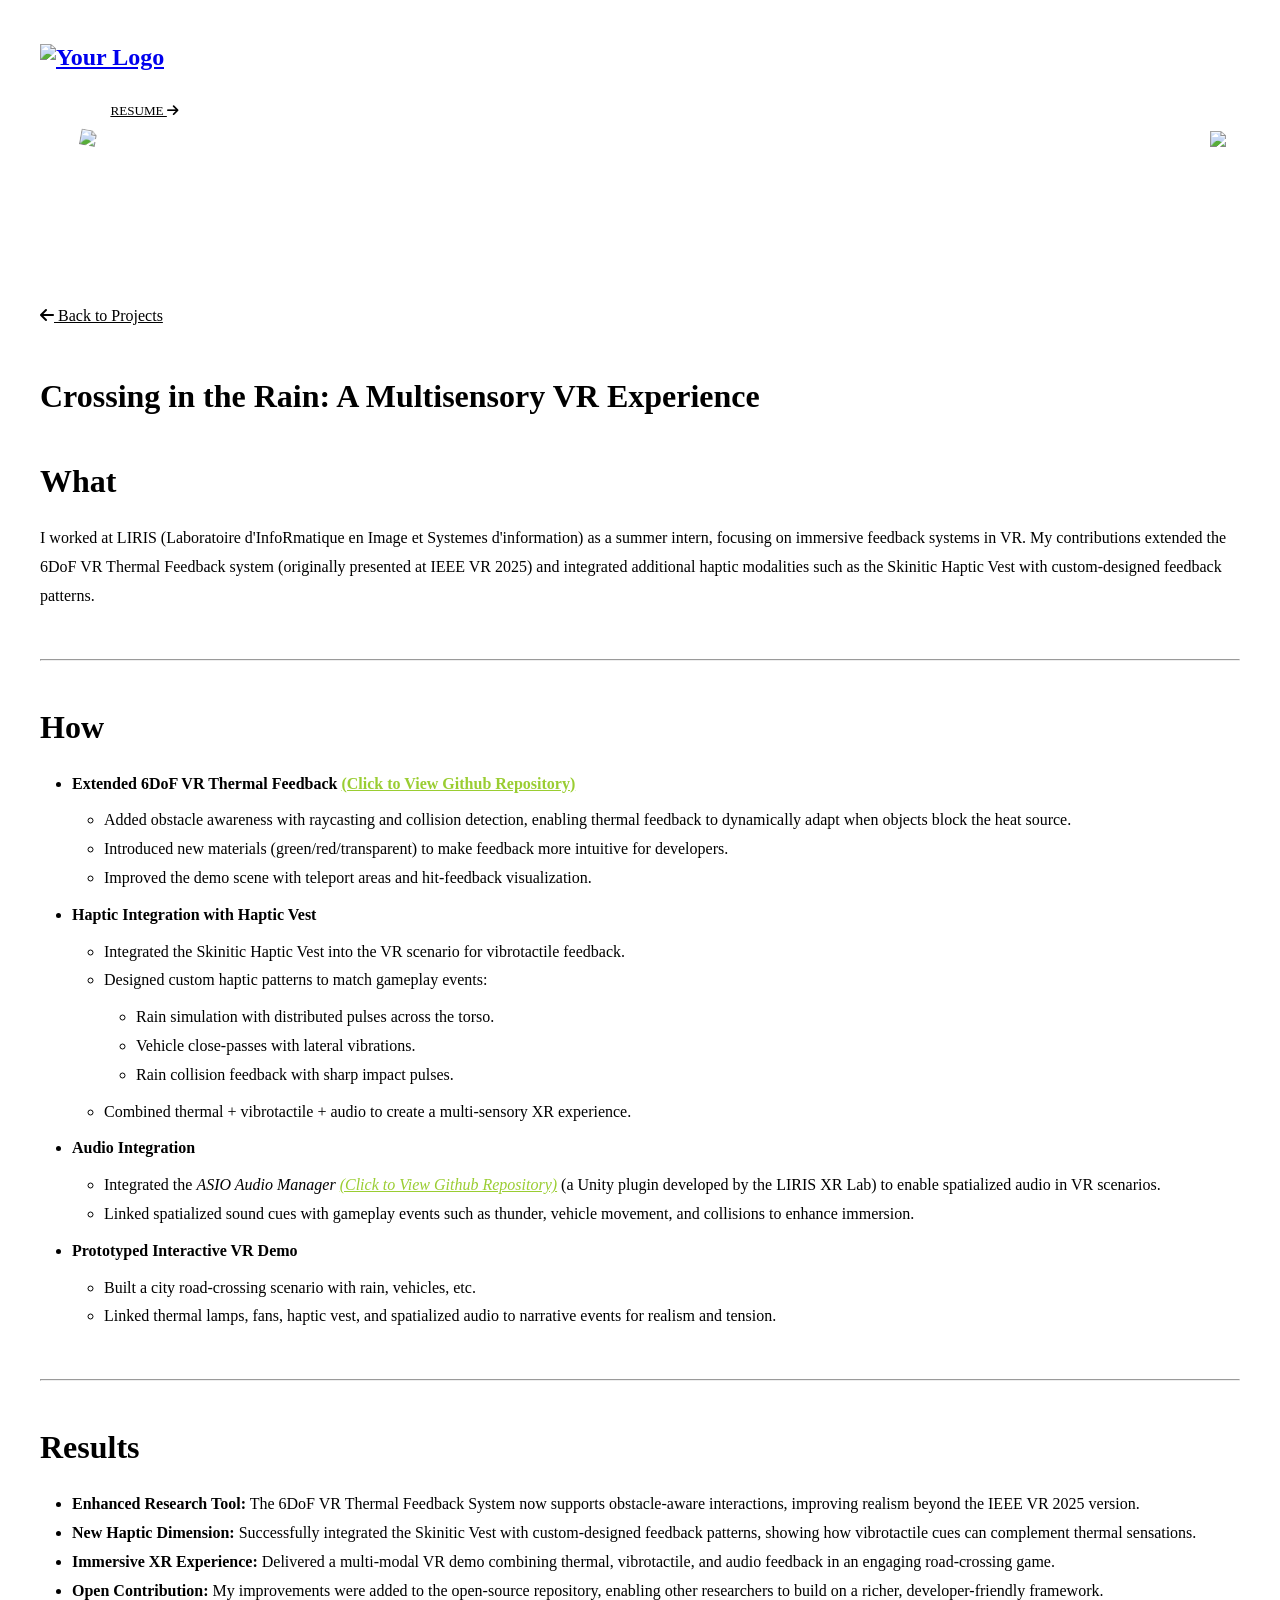
==== projects_page/LIRIS_internship.html @ c105a9c6 "liris added. (incomplete)" ====
<!DOCTYPE html>
<html lang="en">
<head>
    <meta charset="UTF-8">
    <meta name="viewport" content="width=device-width, initial-scale=1.0">
    <title>Crossing in the Rain: A Multisensory VR Experience</title>

    <!-- Link -->
    <link rel="apple-touch-icon"
          sizes="180x180"
          href="../assets/favicon/apple-touch-icon.png" />
    <link rel="icon"
          type="image/png"
          sizes="16x16"
          href="../assets/favicon/favicon-16x16.png" />
    <link rel="icon"
          type="image/png"
          sizes="32x32"
          href="../assets/favicon/favicon-32x32.png" />
    <link rel="icon"
          type="image/png"
          sizes="192x192"
          href="../assets/favicon/android-chrome-192x192.png" />
    <link rel="icon"
          type="image/png"
          sizes="512x512"
          href="../assets/favicon/android-chrome-512x512.png" />
    <link rel="icon" type="image/x-icon" href="../assets/favicon/favicon.ico" />
    <link rel="manifest" href="../assets/favicon/site.webmanifest" />

    <link rel="stylesheet" href="../css/style.css">
    <link rel="stylesheet" href="../css/utilities.css">
    <link rel="stylesheet" href="https://cdnjs.cloudflare.com/ajax/libs/font-awesome/6.4.0/css/all.min.css">
    <style>
        .project-details {
            max-width: var(--width-medium);
            margin: 8rem auto 2rem;
            padding: 0 2rem;
        }

        .section {
            margin: 3rem 0;
        }

        .section-title {
            font-size: 2rem;
            margin-bottom: 1.5rem;
            color: var(--text-color);
        }

        .section-content {
            line-height: 1.8;
            color: var(--text-color);
        }

        .preview-btn {
            display: inline-block;
            margin: 2rem 0;
            padding: 1rem 2rem;
            background-color: var(--primary-color);
            color: var(--text-color-two);
            border-radius: 5px;
            font-weight: var(--weight-semibold);
            transition: 0.3s ease;
        }

            .preview-btn:hover {
                background-color: var(--secondary-color);
                transform: translateY(-2px);
            }

        .back-link {
            display: inline-block;
            margin-bottom: 2rem;
            color: var(--text-color);
            font-weight: var(--weight-semibold);
        }

            .back-link:hover {
                color: var(--primary-color);
            }

        .section-content ul {
            list-style: disc;
            padding-left: 2rem;
        }

            .section-content ul ul {
                list-style: circle;
                margin-top: 0.5rem;
                margin-bottom: 0.5rem;
            }
    </style>
</head>
<body>
    <!-- Navbar -->
    <nav class="navbar">
        <div class="container">
            <!-- Logo -->
            <h1 id="logo">
                <a href="https://aswin-avj.github.io/portfolio/">
                    <img src="../assets/logo.png" alt="Your Logo" />
                </a>
            </h1>
            <!-- Navbar links -->
            <ul class="nav-menu">
                <!-- <li><a class="nav-link" href="#projects">PROJECTS</a></li>
                <li><a class="nav-link" href="#footer">CONTACT</a></li> -->
                <!-- <li><a class="nav-link" href="#">BlOG</a></li> -->
                <!-- <li> list items -->
                <a class="nav-link btn btn-primary"
                   href="../assets/resume.pdf"
                   target="_blank">
                    RESUME <i class="fas fa-arrow-right"></i>
                </a>
                </li>

                <!-- Toggle switch -->
                <div class="theme-switch">
                    <input type="checkbox" id="switch" />
                    <label class="toggle-icons" for="switch">
                        <img class="moon" src="../assets/moon.svg" />
                        <img class="sun" src="../assets/sun.svg" />
                    </label>
                </div>
                <!-- Hamburger menu -->
            </ul>
            <div class="hamburger">
                <span class="bar"></span>
                <span class="bar"></span>
                <span class="bar"></span>
            </div>
        </div>
    </nav>
    <main class="project-details">
        <a href="../index.html" class="back-link">
            <i class="fas fa-arrow-left"></i> Back to Projects
        </a>


        <h1>Crossing in the Rain: A Multisensory VR Experience</h1>
        <!--<a href="color_space/index.html" target="_blank" class="btn btn-primary">Preview Project</a> <a href="https://github.com/Aswin-avj/color_cloud_visualization" target="_blank" class="btn btn-secondary">View Code</a>-->


        <section class="section" id="what">
            <h2 class="section-title">What</h2>
            <div class="section-content">
                <p>I worked at LIRIS (Laboratoire d'InfoRmatique en Image et Systemes d'information) as a summer intern, focusing on immersive feedback systems in VR. My contributions extended the 6DoF VR Thermal Feedback system (originally presented at IEEE VR 2025) and integrated additional haptic modalities such as the Skinitic Haptic Vest with custom-designed feedback patterns.</p>
            </div>
        </section>
        <hr />

        <section class="section" id="how">
            <h2 class="section-title">How</h2>
            <div class="section-content">
                <ul>
                    <li>
                        <strong>Extended 6DoF VR Thermal Feedback <a style="color: yellowgreen;" href="https://github.com/liris-xr/6dof-vr-thermal-feedback/tree/add_object_awareness" target="_blank">(Click to View Github Repository)</a></strong>
                        <ul>
                            <li>Added obstacle awareness with raycasting and collision detection, enabling thermal feedback to dynamically adapt when objects block the heat source.</li>
                            <li>Introduced new materials (green/red/transparent) to make feedback more intuitive for developers.</li>
                            <li>Improved the demo scene with teleport areas and hit-feedback visualization.</li>
                        </ul>
                    </li>
                    <li>
                        <strong>Haptic Integration with Haptic Vest</strong>
                        <ul>
                            <li>Integrated the Skinitic Haptic Vest into the VR scenario for vibrotactile feedback.</li>
                            <li>
                                Designed custom haptic patterns to match gameplay events:
                                <ul>
                                    <li>Rain simulation with distributed pulses across the torso.</li>
                                    <li>Vehicle close-passes with lateral vibrations.</li>
                                    <li>Rain collision feedback with sharp impact pulses.</li>
                                </ul>
                            </li>
                            <li>Combined thermal + vibrotactile + audio to create a multi-sensory XR experience.</li>
                        </ul>
                    </li>
                    <li>

                        <strong>Audio Integration</strong>
                        <ul>
                            <li>Integrated the <em>ASIO Audio Manager <a style="color: yellowgreen;" href="https://github.com/liris-xr/AsioAudioUnity" target="_blank">(Click to View Github Repository)</a></em> (a Unity plugin developed by the LIRIS XR Lab) to enable spatialized audio in VR scenarios.</li>
                            <li>Linked spatialized sound cues with gameplay events such as thunder, vehicle movement, and collisions to enhance immersion.</li>
                        </ul>
                    </li>
                    <li>

                        <strong>Prototyped Interactive VR Demo</strong>
                        <ul>
                            <li>Built a city road-crossing scenario with rain, vehicles, etc.</li>
                            <li>Linked thermal lamps, fans, haptic vest, and spatialized audio to narrative events for realism and tension.</li>
                        </ul>
                    </li>
                </ul>
            </div>
        </section>
        <hr />

        <section class="section" id="results">
            <h2 class="section-title">Results</h2>
            <div class="section-content">
                <ul>
                    <li><strong>Enhanced Research Tool:</strong> The 6DoF VR Thermal Feedback System now supports obstacle-aware interactions, improving realism beyond the IEEE VR 2025 version.</li>
                    <li><strong>New Haptic Dimension:</strong> Successfully integrated the Skinitic Vest with custom-designed feedback patterns, showing how vibrotactile cues can complement thermal sensations.</li>
                    <li><strong>Immersive XR Experience:</strong> Delivered a multi-modal VR demo combining thermal, vibrotactile, and audio feedback in an engaging road-crossing game.</li>
                    <li><strong>Open Contribution:</strong> My improvements were added to the open-source repository, enabling other researchers to build on a richer, developer-friendly framework.</li>
                </ul>
            </div>
        </section>


        <!--<a href="color_space/index.html" target="_blank" class="btn btn-primary">Preview Project</a> <a href="https://github.com/Aswin-avj/color_cloud_visualization" target="_blank" class="btn btn-secondary">View Code</a>-->
    </main>

    <script src="../js/script.js"></script>
</body>
</html>
---- css/utilities.css ----
/* ?This is where reusable styling of this template will be. 
   !Will contain things like:
   * Button styling
   * Background color styling
   * padding and margin
*/

.container {
  max-width: var(--width-medium);
  margin: 0 auto;
  padding: 1rem 2rem;
}

h1::selection,
h2::selection {
  color: #111;
  background: var(--primary-color);
}

/* Buttons */
.btn {
  display: inline-block;
  padding: 0.75rem 1.9rem;
  border-radius: 30px;
  text-transform: uppercase;
  font-size: 0.82rem;
  transition: 0.3s;
}

.btn-primary {
  background: var(--primary-color);
  color: #000000;
}

.btn-secondary {
  margin: 5px 0;
  background-color: var(--bg-secondary);
  color: var(--bg-primary);
}

/* add hover to resume button */
.btn-primary:hover {
  background: var(--secondary-color);
}

/* Dark mode toggle */
#switch {
  display: none;
}

.toggle-icons {
  display: flex;
  justify-content: space-between;
  align-items: center;
  cursor: pointer;
}

.toggle-icons > img {
  transition: 0.6s cubic-bezier(0.23, 1, 0.32, 1);
  width: 30px;
}

.moon {
  transform: rotate(10deg);
}

#switch:checked + .toggle-icons .moon {
  transform: rotate(250deg);
}

#switch:checked + .toggle-icons .sun {
  transform: rotate(100deg);
}

/* Header Container */
.header-container {
  display: flex;
  flex-direction: column;
  align-items: center;
  justify-content: center;
  margin-top: 8rem;
  padding: 1rem;
}

.header-container > div {
  margin-top: 1rem;
}

.content-text {
  text-align: center;
  margin: 1.5rem 0;
}

.content-text h2 {
  font-size: 3rem;
  line-height: 1.2;
  transition: 0.2s ease-in-out;
}

.content-text p {
  padding: 0.5rem;
  margin: 0 auto;
  max-width: 700px;
}

/* Project cards */
.card {
  padding: 1rem;
  background: var(--card-background);
  color: #ffffff;
  border-radius: 5px;
  transition: 0.4s ease-in-out;
  cursor: pointer;

  text-decoration: none;
  display: block;
}

.card a {
  color: #ffffff;
  transition: 0.25s ease-in-out;
  font-size: 1.1rem;
  margin-right: 0.3rem;
}

.card a:hover {
  color: var(--primary-color);
}

.card:hover {
  box-shadow: inset 0 100px 1000px 10px rgba(0, 0, 0, 0.8);
}

.card:hover .project-info {
  /* opacity: 1; */
  position: relative;
  z-index: 2;
}

/* Project Images */
/* Project 7 */
.card:nth-child(2) {
  background: url(../assets/project/vr_sound_vis.jpg) center center/cover;
}

/* Project 4 */
.card:nth-child(3) {
  background: url(../assets/project/f2b.png) center center/cover;
}

/* project 1 */
.card:nth-child(4) {
  background: url(../assets/project/color_cloud.png) center center/cover;
}

/* Project 2 */
.card:nth-child(5) {
  background: url(../assets/project/vrroom.png) center center/cover;
}

/* Project 3 */
.card:nth-child(6) {
  background: url(../assets/project/ETpr.jpg) center center/cover;
}



/* Project 5 */
.card:nth-child(7) {
  background: url(../assets/project/imlex.jpg) center center/cover;
}

/* Project 6 */
.card:nth-child(8) {
  background: url(../assets/project/rxr.png) center center/cover;
}

 /* Project 8 */
 .card:nth-child(1) {
  background: url(../assets/project/LIRIS_internship.png) center center/cover;
 }



/* Media Queries */
@media (max-width: 768px) {
  .header-container {
    margin-top: 7rem;
    text-align: center;
  }

  .content-text h2 {
    font-size: 2.5rem;
  }
}
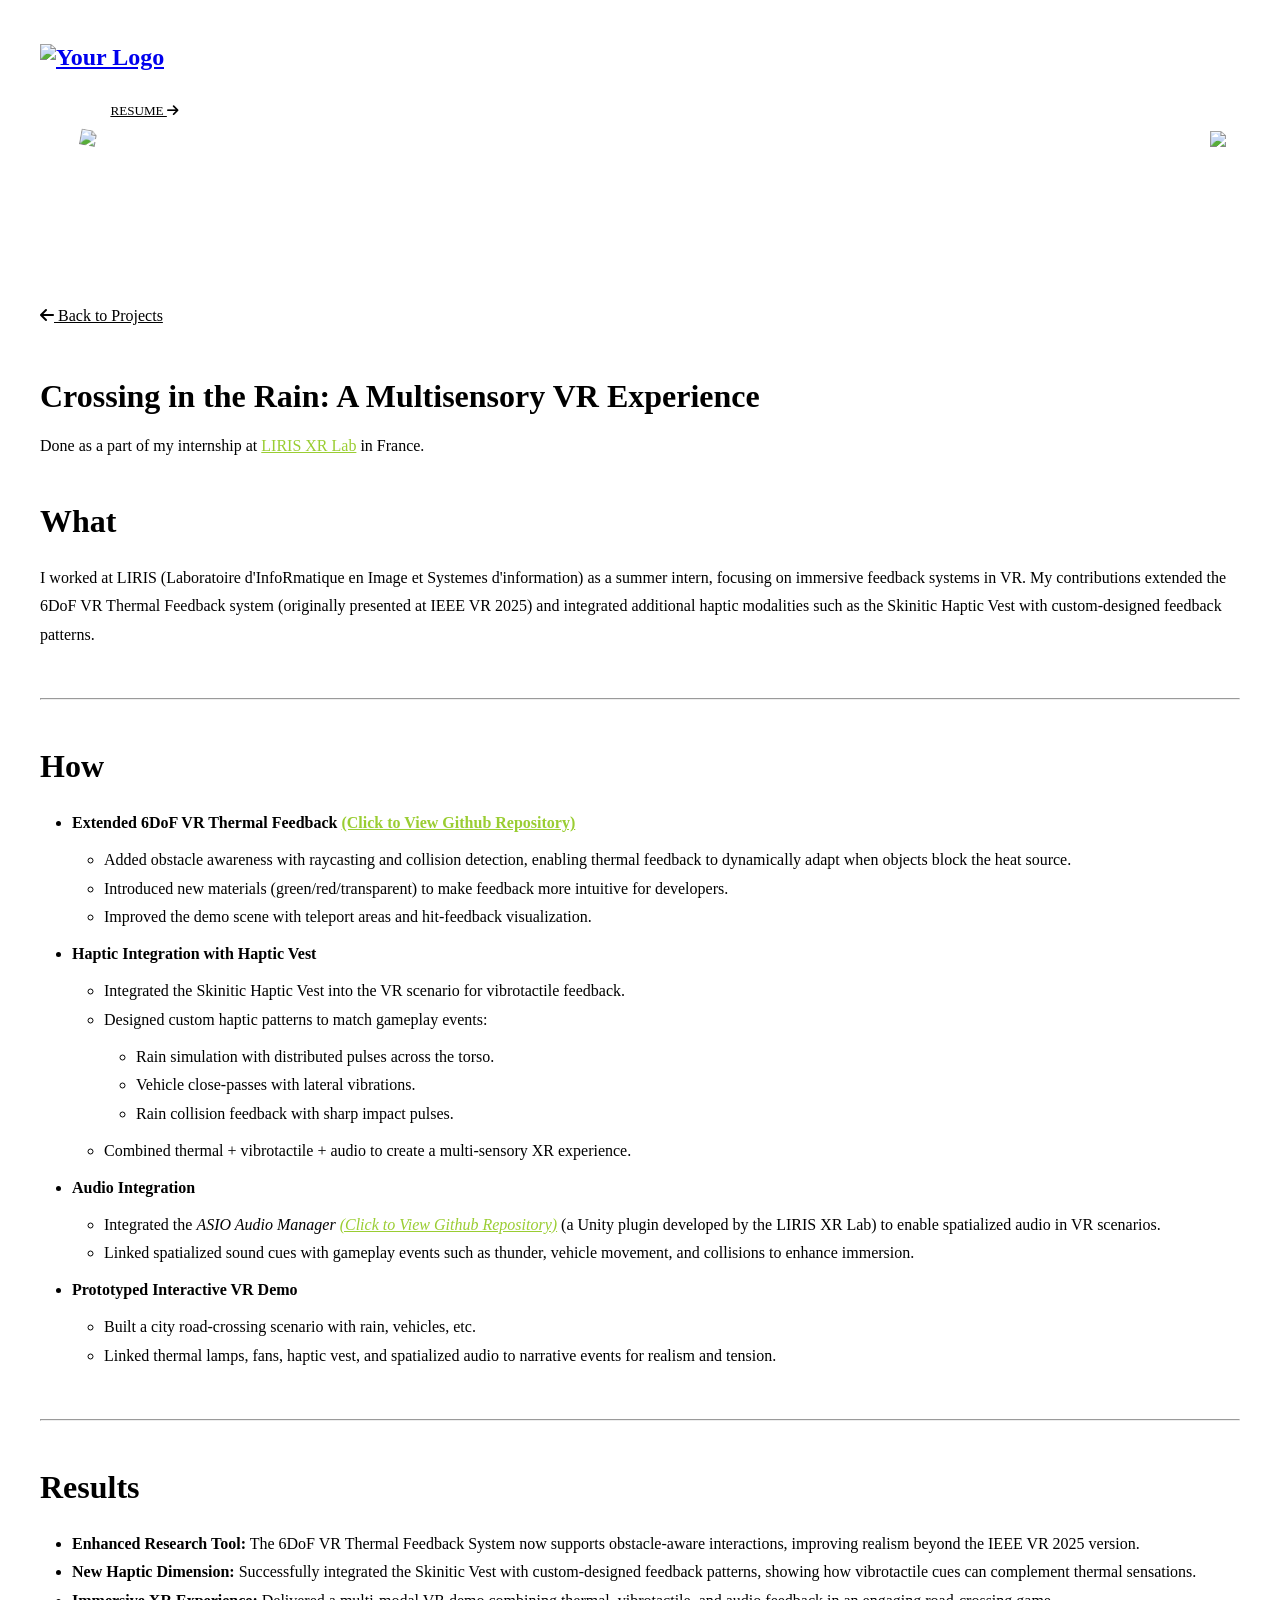
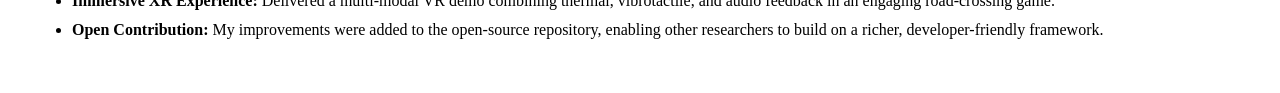
==== commit ea01469b: "Add internship attribution to project page Added a line indicating the project was completed as part" ====
--- a/projects_page/LIRIS_internship.html
+++ b/projects_page/LIRIS_internship.html
@@ -139,6 +139,7 @@
 
 
         <h1>Crossing in the Rain: A Multisensory VR Experience</h1>
+        Done as a part of my internship at <a style="color: yellowgreen;" href="https://liris.cnrs.fr/en" target="_blank">LIRIS XR Lab</a> in France.
         <!--<a href="color_space/index.html" target="_blank" class="btn btn-primary">Preview Project</a> <a href="https://github.com/Aswin-avj/color_cloud_visualization" target="_blank" class="btn btn-secondary">View Code</a>-->
 
 
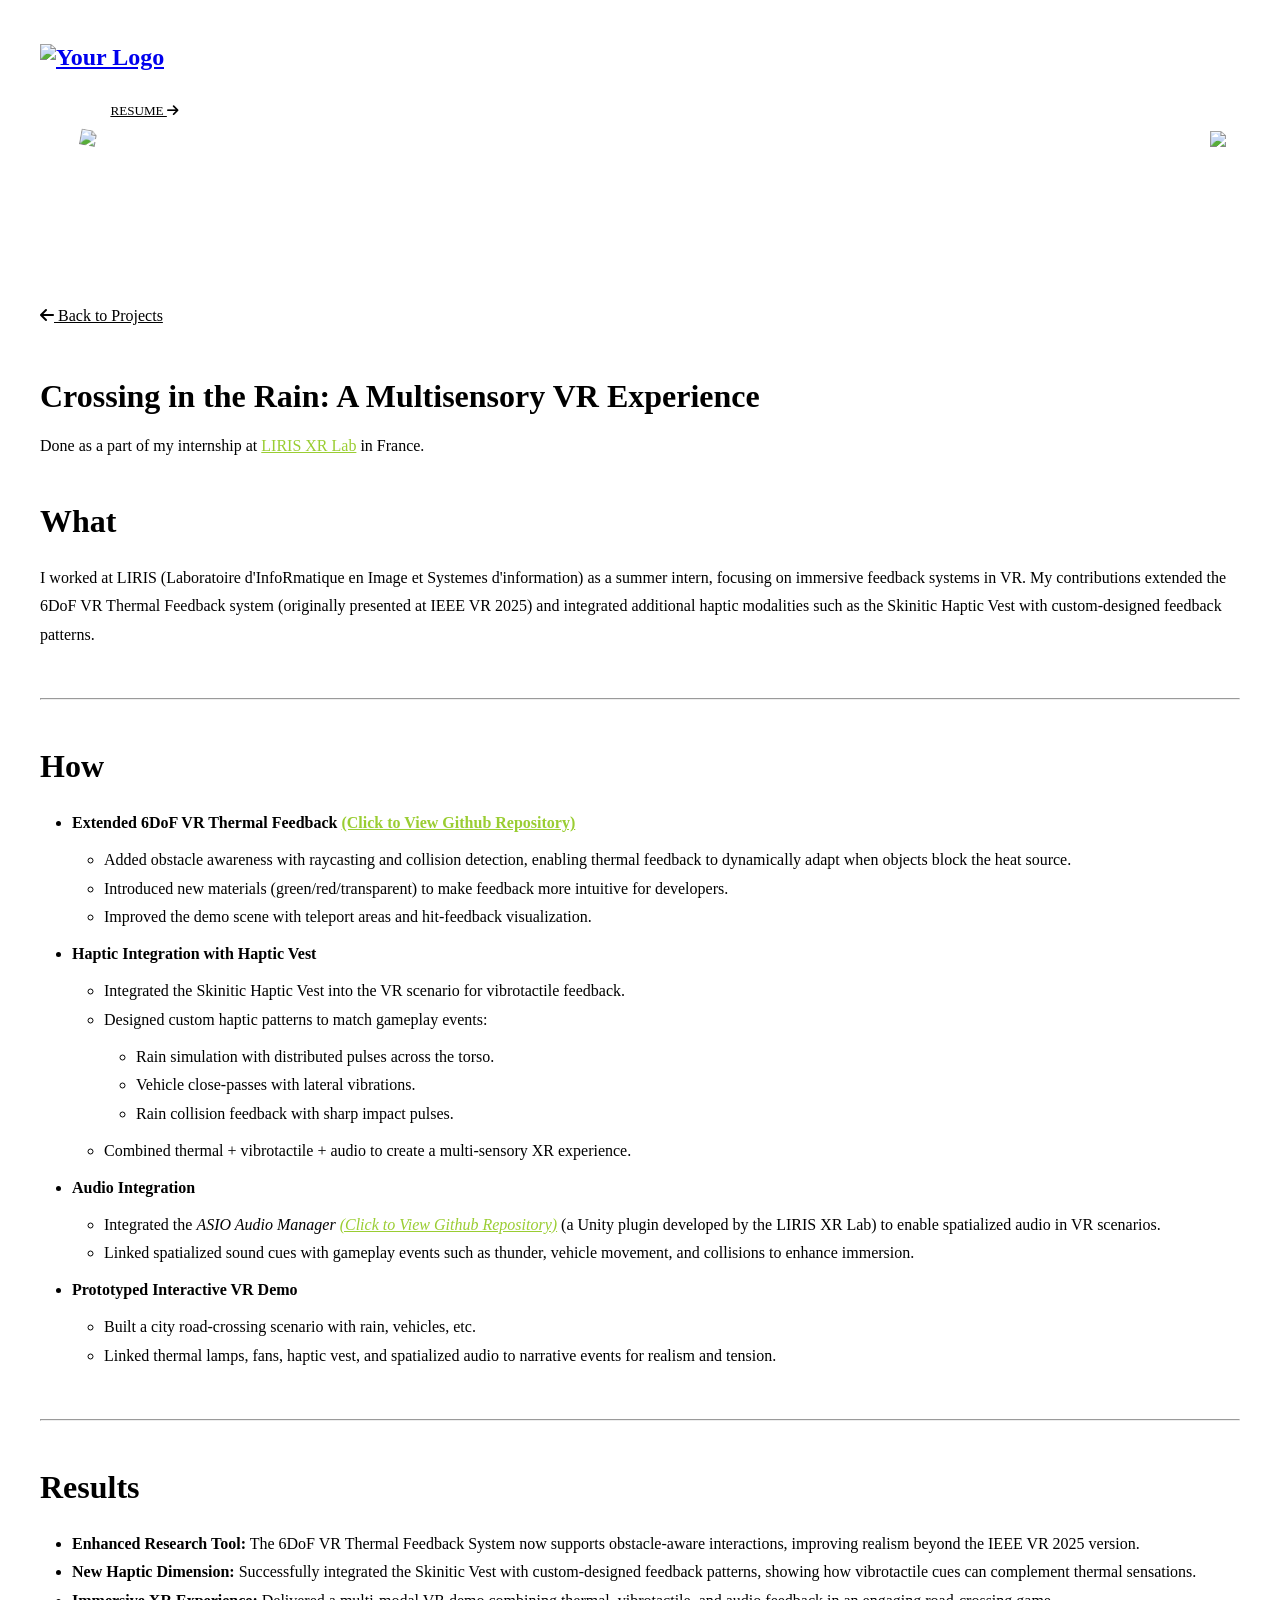
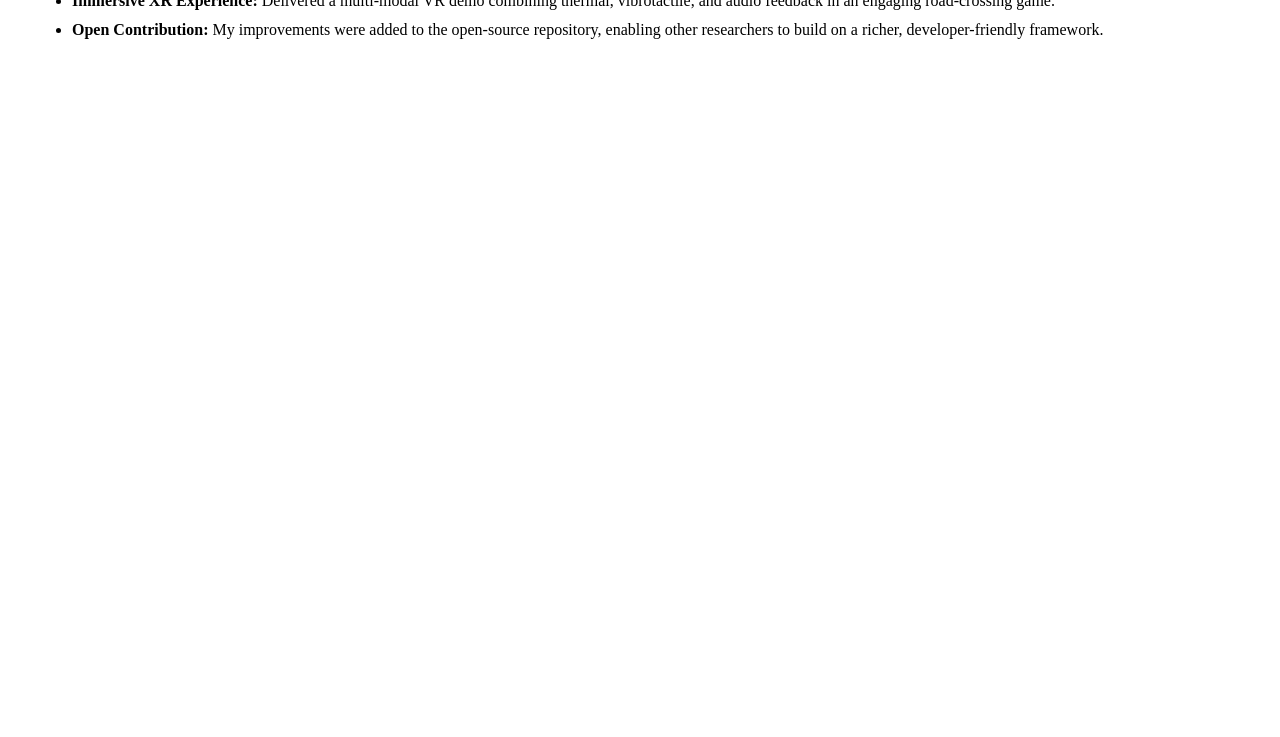
==== commit 73f1381a: "Embed YouTube gameplay video in internship page Added an iframe to display the 'Crossing in the Rain" ====
--- a/projects_page/LIRIS_internship.html
+++ b/projects_page/LIRIS_internship.html
@@ -211,6 +211,8 @@
             </div>
         </section>
 
+        <iframe src="https://www.youtube.com/embed/h3OOt3bgSfo?autoplay=1&loop=1&rel=0&playlist=h3OOt3bgSfo" width="1080" height="608" title="Crossing in the Rain Gameplay" frameborder="0" allowfullscreen></iframe>
+
 
         <!--<a href="color_space/index.html" target="_blank" class="btn btn-primary">Preview Project</a> <a href="https://github.com/Aswin-avj/color_cloud_visualization" target="_blank" class="btn btn-secondary">View Code</a>-->
     </main>
